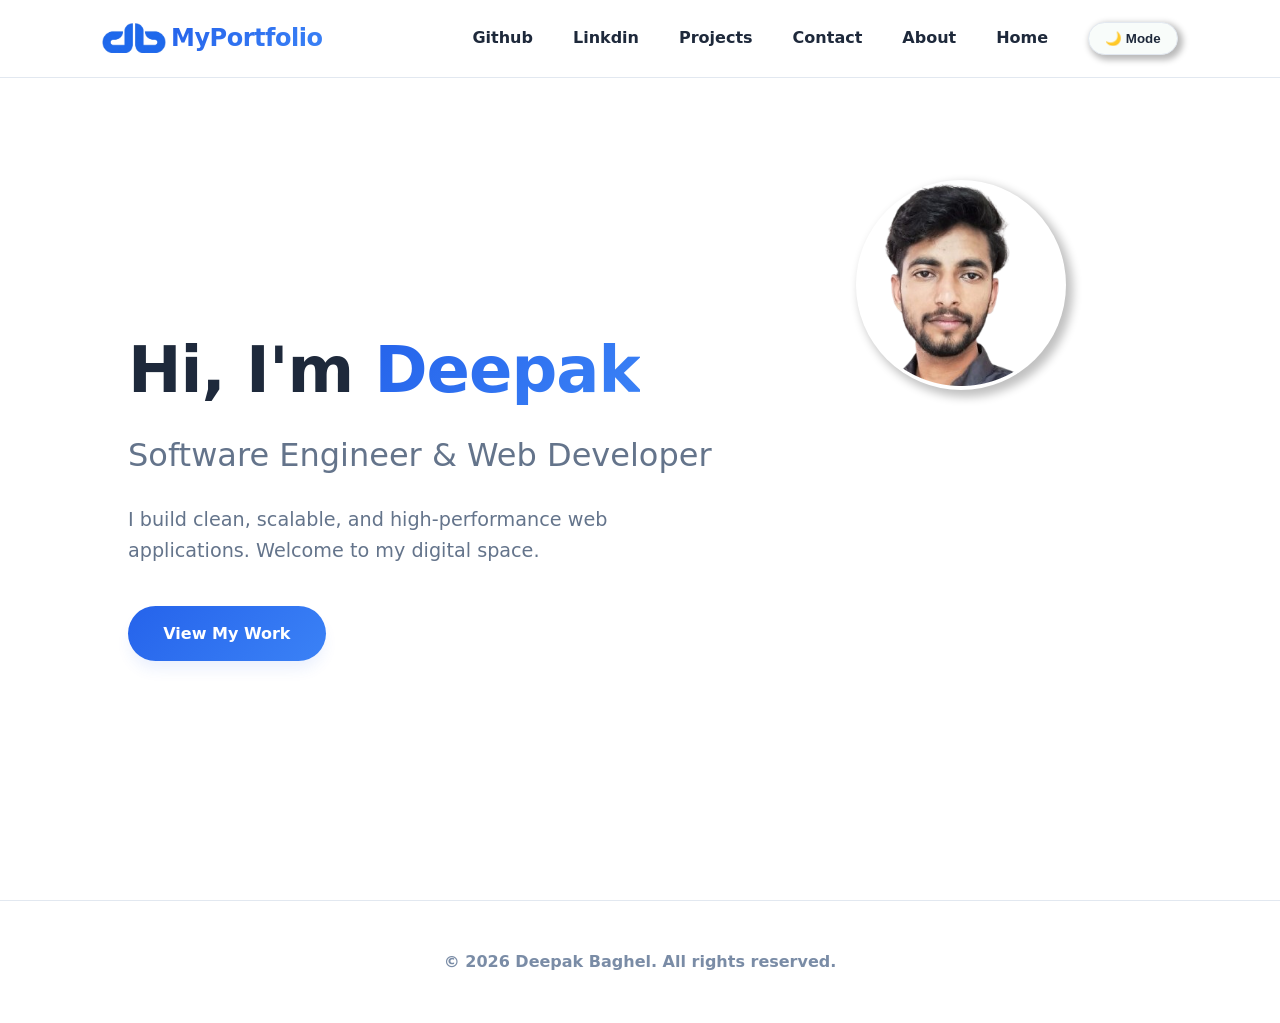
==== index.html @ f232a12a "commmit portfolio" ====
<!DOCTYPE html>
<html lang="en">
        <link rel="icon" type="image/x-icon" href="BD-removebg-preview.png">
  
<head>
    <meta charset="UTF-8">
    <meta name="viewport" content="width=device-width, initial-scale=1.0">
    <title>My Portfolio</title>
    <link rel="stylesheet" href="style.css">

</head>

<body>

    <header>
       <div class="icon_port"> <img src="BD-removebg-preview.png" id="icon" class="logo" >
        <div class="logo">MyPortfolio</div></div>
        <input type="checkbox" id="menu-toggle">
        <label for="menu-toggle" class="menu-btn">☰</label>
        <nav>
            <ul>
                
                <li><a href="https://github.com/Deepak-Baghel1793" target="_blank">Github</a></li>
                <li><a href="https://www.linkedin.com/in/deepak-baghel-862bb5243/?skipRedirect=true" target="_blank">Linkdin</a></li>
                <li><a href="projects.html">Projects</a></li>
                <li><a href="contact.html">Contact</a></li>
                <li><a href="about.html" >About</a></li>
               <li><a href="index.html">Home</a></li>
            
                <li><button id="theme-toggle">🌙 Mode</button></li>
            </ul>
        </nav>
    </header>
    
<div class="hero-main">
    
   

    <section id="about" class="hero-section">
        <div class="hero-content">
            <h1>Hi, I'm <span class="highlight">Deepak</span></h1>
            <h2>Software Engineer & Web Developer</h2>
            <p>I build clean, scalable, and high-performance web applications. Welcome to my digital space.</p>
            <a href="#projects" class="btn">View My Work</a>
        </div>
    </section>
     <section id="photo" class="hero-photo">
        <div class="hero-pic">
            <img src="cropped_circle_image.png" alt="this is profile photos">
        </div>

    </section>
</div>

  



    <footer>
        <p>&copy; 2026 Deepak Baghel. All rights reserved.</p>
    </footer>

    <script src="script.js"></script>
</body>
</html>
---- style.css ----
/* --- Global Theme Variables --- */
:root {
    --bg-color: #ffffff;
    --text-color: #1e293b; /* Premium Deep Slate */
    --accent-gradient: linear-gradient(135deg, #2563eb, #3b82f6); /* Electric Blue Gradient */
    --accent-color: #2563eb;
    --card-bg: #f8fcfa;
    --border-color: #e2e8f0;
    --header-bg: rgba(255, 255, 255, 0.85);
    --shadow-sm: 3px 3px 6px 2px rgba(0, 0, 0, 0.274);
    --shadow-md: 0 10px 15px -3px rgba(37, 99, 235, 0.1);
}

[data-theme="dark"] {
    --bg-color: #0d131a; /* Cold twilight charcoal */
    --text-color: #e2e8f0;
    --accent-gradient: linear-gradient(135deg, #0ea5e9, #38bdf8); /* Cool Ice Blue */
    --accent-color: #0ea5e9;
    --card-bg: #151f2b; /* Subtle contrast card */
    --border-color: #223143;
    --header-bg: rgba(13, 19, 26, 0.85);
    --shadow-sm: 0 4px 6px -1px rgba(0, 0, 0, 0.5);
    --shadow-md: 0 16px 24px -6px rgba(0, 0, 0, 0.7);
}

/* --- Base Settings & Animations --- */
* {
    margin: 0;
    padding: 0;
    box-sizing: border-box;
}

html {
    scroll-behavior: smooth;
    font-family: 'Segoe UI', system-ui, -apple-system, sans-serif;
}

body {
    background-color: var(--bg-color);
    color: var(--text-color);
    transition: background-color 0.4s cubic-bezier(0.4, 0, 0.2, 1), color 0.4s;
    line-height: 1.6;
    overflow-x: hidden;
}

/* Entrance Keyframes */
@keyframes fadeInUp {
    from {
        opacity: 0;
        transform: translateY(30px);
    }
    to {
        opacity: 1;
        transform: translateY(0);
    }
}

/* --- Header & Nav --- */
header {
    position: fixed;
    top: 0;
    width: 100%;
    background-color: var(--header-bg);
    backdrop-filter: blur(12px);
    -webkit-backdrop-filter: blur(12px);
    display: flex;
    justify-content:space-between;
    align-items: center;
    padding: 1.2rem 8%;
    border-bottom: 1px solid var(--border-color);
    z-index: 1000;
    transition: background-color 0.4s, border-color 0.4s;
}

.logo {
    font-size: 1.5rem;
    font-weight: 800;
    background: var(--accent-gradient);
    -webkit-background-clip: text;
    -webkit-text-fill-color: transparent;
    letter-spacing: -0.5px;
}

/* Header utility container holding the toggle button and mobile trigger */
.header-actions {
    display: flex;
    align-items: center;
    gap: 1.5rem;
}

.menu-btn, #menu-toggle {
    display: none;
}

nav ul {
    list-style: none;
    display: flex;
    align-items: center;
    gap: 2.5rem;
}

nav a {
    text-decoration: none;
    color: var(--text-color);
    font-weight: 600;
    position: relative;
    padding: 0.2rem 0;
    transition: color 0.3s;
}

/* Elegant Underline Hover Effect */
nav a::after {
    content: '';
    position: absolute;
    bottom: 0;
    left: 0;
    width: 0;
    height: 2px;
    background: var(--accent-gradient);
    transition: width 0.3s ease;
}

nav a:hover::after {
    width: 100%;
}

#theme-toggle {
    background: var(--card-bg);
    border: 1px solid var(--border-color);
    padding: 0.5rem 1rem;
    border-radius: 50px;
    cursor: pointer;
    color: var(--text-color);
    font-weight: 600;
    box-shadow: var(--shadow-sm);
    transition: transform 0.2s ease, background-color 0.3s;
}

#theme-toggle:hover {
    transform: scale(1.05);
}

/* --- Hero Section --- */
.hero-section {
    min-height: 100vh;
    display: flex;
    align-items: center;
    padding: 0 10%;
    padding-top: 80px;
    position: relative;
}

.hero-content {
    animation: fadeInUp 1s cubic-bezier(0.16, 1, 0.3, 1) both;
}

.hero-content h1 {
    font-size: 4rem;
    font-weight: 800;
    letter-spacing: -1px;
    margin-bottom: 0.5rem;
}

.hero-content h2 {
    font-size: 2rem;
    color: #64748b;
    margin-bottom: 1.5rem;
    font-weight: 500;
}

.hero-content p {
    max-width: 600px;
    font-size: 1.2rem;
    color: #64748b;
    margin-bottom: 2.5rem;
}

.highlight {
    background: var(--accent-gradient);
    -webkit-background-clip: text;
    -webkit-text-fill-color: transparent;
}

/* Premium Button Styling */
.btn {
    display: inline-block;
    background: var(--accent-gradient);
    color: #ffffff;
    padding: 0.9rem 2.2rem;
    border-radius: 50px;
    text-decoration: none;
    font-weight: 600;
    border: none;
    cursor: pointer;
    box-shadow: var(--shadow-md);
    transition: transform 0.3s cubic-bezier(0.34, 1.56, 0.64, 1), box-shadow 0.3s;
}

.btn:hover {
    transform: translateY(-4px) scale(1.02);
    box-shadow: 0 20px 25px -5px rgba(37, 99, 235, 0.3);
}

/* --- Section Shared Layouts --- */
.projects-section, .contact-section {
    padding: 7rem 10%;
    border-top: 1px solid var(--border-color);
}

.section-title {
    font-size: 2.5rem;
    font-weight: 800;
    letter-spacing: -0.5px;
    margin-bottom: 4rem;
    text-align: center;
    position: relative;
}
.section-title:hover{
    color:#2563eb
}

/* --- Charming Projects Grid --- */
.projects-grid {
    display: grid;
    grid-template-columns: repeat(auto-fit, minmax(300px, 1fr));
    gap: 2.5rem;
}

.project-card {
    background-color: var(--card-bg);
    border: 1px solid var(--border-color);
    padding: 2.5rem;
    border-radius: 16px; 
    box-shadow: var(--shadow-sm);
    transition: transform 0.4s cubic-bezier(0.16, 1, 0.3, 1), 
                box-shadow 0.4s cubic-bezier(0.16, 1, 0.3, 1), 
                border-color 0.3s;
}

.project-card:hover {
    border-color: var(--accent-color);
    box-shadow: var(--shadow-md);
    transform: translateY(-5px);
}

.project-card h3 {
    font-size: 1.4rem;
    margin-bottom: 0.8rem;
    font-weight: 700;
    transform-origin: left center;
    transition: transform 0.3s cubic-bezier(0.34, 1.56, 0.64, 1), color 0.3s;
}

.project-card:hover h3 {
    transform: scale(1.08);
    background: var(--accent-gradient);
    -webkit-background-clip: text;
    -webkit-text-fill-color: transparent;
}

.project-card p {
    font-size: 1rem;
    color: #64748b;
    margin-bottom: 2rem;
    transition: color 0.3s;
}

.project-card:hover p {
    color: var(--text-color);
}

/* Dynamic Tech Badges */
.tech-tag {
    display: inline-block;
    background-color: var(--bg-color);
    border: 1px solid var(--border-color);
    font-size: 0.8rem;
    padding: 0.3rem 0.8rem;
    border-radius: 50px;
    margin-right: 0.6rem;
    font-weight: 600;
    color: var(--accent-color);
    transition: background-color 0.2s, color 0.2s, transform 0.2s;
}

.project-card:hover .tech-tag {
    background: var(--accent-gradient);
    color: #ffffff;
    border-color: transparent;
    transform: scale(1.05);
}

/* --- Contact Form Styling --- */
#contact-form {
    max-width: 550px;
    margin: 0 auto;
    display: flex;
    flex-direction: column;
    gap: 1.5rem;
    background-color: var(--card-bg);
    padding: 3rem;
    border-radius: 20px;
    border: 1px solid var(--border-color);
    box-shadow: var(--shadow-sm);
}

#contact-form input, #contact-form textarea {
    width: 100%;
    padding: 1rem;
    border-radius: 10px;
    border: 1px solid var(--border-color);
    background-color: var(--bg-color);
    color: var(--text-color);
    font-size: 1rem;
    font-weight: 500;
    transition: border-color 0.3s, box-shadow 0.3s;
}

#contact-form input:focus, #contact-form textarea:focus {
    outline: none;
    border-color: var(--accent-color);
    box-shadow: 5px 5px 10px 4px rgba(0, 0, 0, 0.37);
}

/* --- Footer --- */
footer {
    text-align: center;
    padding: 3rem;
    border-top: 1px solid var(--border-color);
    font-size: 1rem;
    color: #5e7494d3;
    font-weight: 600;
}

/* ==========================================================================
   UPDATED MOBILE NAVIGATION DRAW LAYOUTS
   ========================================================================== */
@media (max-width: 1015px) {
    .hero-content h1 { font-size: 2.8rem; }
    .hero-content h2 { font-size: 1.5rem; }
    header { padding: 1.2rem 5%; }
    #contact-form { padding: 2rem; }

    /* Show hidden hamburger control blocks */
    .menu-btn {
        display: block;
        cursor: pointer;
        font-size: 1.5rem;
        user-select: none;
        color: var(--text-color);
    }

    /* Convert link menu to overlay sliding dropdown drawer */
    nav {
        position: absolute;
        top: 100%;
        left: 0;
        width: 100%;
        background-color: var(--card-bg);
        border-bottom: 1px solid var(--border-color);
        max-height: 0;
        overflow: hidden;
        visibility: hidden;
        box-shadow: var(--shadow-md);
        transition: max-height 0.4s cubic-bezier(0.4, 0, 0.2, 1), visibility 0.4s;
    }

    nav ul {
        flex-direction: column;
        gap: 0;
        padding: 0;
    }

    nav ul li {
        width: 100%;
        text-align: center;
    }

    nav ul li a {
        display: block;
        padding: 1.2rem;
        width: 100%;
        border-bottom: 1px solid var(--border-color);
    }

    /* Toggle visibility when check indicator triggers */
    #menu-toggle:checked ~ nav {
        max-height: 250px; 
        visibility: visible;
    }
}
.hero-photo{
    
   
    border-radius: 50%;
   box-shadow: 5px 5px 10px 2px rgba(0, 0, 0, 0.247);
    
    height: 210px;
    
margin-top: 180px;
display: flex;
align-items: center;
justify-content: center;

    
}
.hero-main{
    display: flex;

}



#icon{
   height: 30px;
}
.icon_port{
    display: flex;
    align-items: center;
    justify-content:space-between ;
    width: 220px;
    
    
}
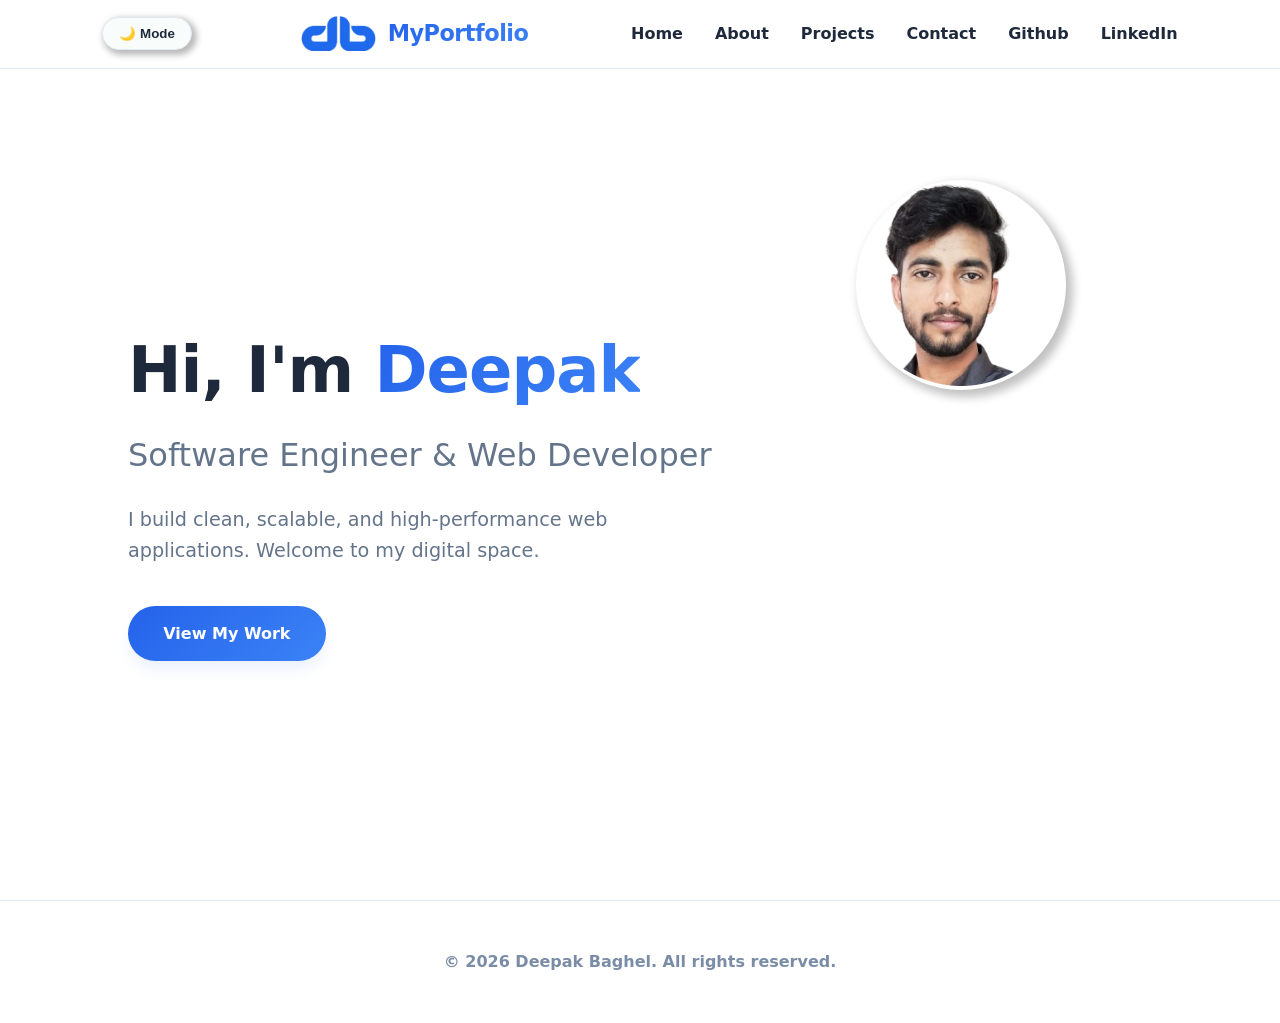
==== commit c6bf3c70: "Mobile responsive" ====
--- a/index.html
+++ b/index.html
@@ -12,25 +12,26 @@
 
 <body>
 
-    <header>
-       <div class="icon_port"> <img src="BD-removebg-preview.png" id="icon" class="logo" >
-        <div class="logo">MyPortfolio</div></div>
-        <input type="checkbox" id="menu-toggle">
-        <label for="menu-toggle" class="menu-btn">☰</label>
-        <nav>
-            <ul>
-                
-                <li><a href="https://github.com/Deepak-Baghel1793" target="_blank">Github</a></li>
-                <li><a href="https://www.linkedin.com/in/deepak-baghel-862bb5243/?skipRedirect=true" target="_blank">Linkdin</a></li>
-                <li><a href="projects.html">Projects</a></li>
-                <li><a href="contact.html">Contact</a></li>
-                <li><a href="about.html" >About</a></li>
-               <li><a href="index.html">Home</a></li>
-            
-                <li><button id="theme-toggle">🌙 Mode</button></li>
-            </ul>
-        </nav>
-    </header>
+  <header>
+      <button id="theme-toggle">🌙 Mode</button>
+    <div class="icon_port"> 
+        <img src="BD-removebg-preview.png" id="icon" class="logo" alt="Logo Icon">
+        <div class="logo">MyPortfolio</div>
+    </div>
+    <input type="checkbox" id="menu-toggle">
+    <label for="menu-toggle" class="menu-btn">☰</label>
+    <nav>
+        <ul>
+            <li><a href="index.html">Home</a></li>
+            <li><a href="about.html">About</a></li>
+            <li><a href="projects.html">Projects</a></li>
+            <li><a href="contact.html">Contact</a></li>
+            <li><a href="https://github.com/Deepak-Baghel1793" target="_blank">Github</a></li>
+            <li><a href="https://www.linkedin.com/in/deepak-baghel-862bb5243/?skipRedirect=true" target="_blank">LinkedIn</a></li>
+        </ul>
+    </nav>
+
+</header>
     
 <div class="hero-main">
     
--- a/style.css
+++ b/style.css
@@ -117,7 +117,7 @@
     width: 0;
     height: 2px;
     background: var(--accent-gradient);
-    transition: width 0.3s ease;
+    transition: width 0.2s ease-out;
 }
 
 nav a:hover::after {
@@ -335,60 +335,7 @@
 /* ==========================================================================
    UPDATED MOBILE NAVIGATION DRAW LAYOUTS
    ========================================================================== */
-@media (max-width: 1015px) {
-    .hero-content h1 { font-size: 2.8rem; }
-    .hero-content h2 { font-size: 1.5rem; }
-    header { padding: 1.2rem 5%; }
-    #contact-form { padding: 2rem; }
-
-    /* Show hidden hamburger control blocks */
-    .menu-btn {
-        display: block;
-        cursor: pointer;
-        font-size: 1.5rem;
-        user-select: none;
-        color: var(--text-color);
-    }
-
-    /* Convert link menu to overlay sliding dropdown drawer */
-    nav {
-        position: absolute;
-        top: 100%;
-        left: 0;
-        width: 100%;
-        background-color: var(--card-bg);
-        border-bottom: 1px solid var(--border-color);
-        max-height: 0;
-        overflow: hidden;
-        visibility: hidden;
-        box-shadow: var(--shadow-md);
-        transition: max-height 0.4s cubic-bezier(0.4, 0, 0.2, 1), visibility 0.4s;
-    }
-
-    nav ul {
-        flex-direction: column;
-        gap: 0;
-        padding: 0;
-    }
-
-    nav ul li {
-        width: 100%;
-        text-align: center;
-    }
-
-    nav ul li a {
-        display: block;
-        padding: 1.2rem;
-        width: 100%;
-        border-bottom: 1px solid var(--border-color);
-    }
-
-    /* Toggle visibility when check indicator triggers */
-    #menu-toggle:checked ~ nav {
-        max-height: 250px; 
-        visibility: visible;
-    }
-}
+
 .hero-photo{
     
    
@@ -421,4 +368,173 @@
     width: 220px;
     
     
+}
+/* ==========================================================================
+   1. DESKTOP / BASE HEADER LAYOUT
+   ========================================================================== */
+header {
+    position: fixed;
+    top: 0;
+    width: 100%;
+    background-color: var(--header-bg);
+    backdrop-filter: blur(12px);
+    -webkit-backdrop-filter: blur(12px);
+    display: flex;
+    justify-content: space-between;
+    align-items: center;
+    padding: 1rem 8%;
+    border-bottom: 1px solid var(--border-color);
+    z-index: 1000;
+    transition: background-color 0.4s, border-color 0.4s;
+}
+
+/* Container for your logo image and text */
+.icon_port {
+    display: flex;
+    align-items: center;
+    gap: 0.75rem;
+}
+
+#icon {
+    height: 35px; /* Adjust size cleanly */
+    width: auto;
+    transition: transform 0.3s cubic-bezier(0.34, 1.56, 0.64, 1);
+}
+
+#icon:hover {
+    transform: scale(1.08);
+}
+
+.logo {
+    font-size: 1.4rem;
+    font-weight: 800;
+    background: var(--accent-gradient);
+    -webkit-background-clip: text;
+    -webkit-text-fill-color: transparent;
+    letter-spacing: -0.5px;
+}
+
+/* Hide checkbox and mobile button layout elements on desktop sizes */
+#menu-toggle, .menu-btn {
+    display: none;
+}
+
+nav ul {
+    list-style: none;
+    display: flex;
+    align-items: center;
+    gap: 2rem;
+}
+
+nav a {
+    text-decoration: none;
+    color: var(--text-color);
+    font-weight: 600;
+    font-size: 1rem;
+    transition: color 0.3s ease;
+}
+
+nav a:hover {
+    color: var(--accent-color);
+}
+
+#theme-toggle {
+    background: var(--card-bg);
+    border: 1px solid var(--border-color);
+    padding: 0.5rem 1rem;
+    border-radius: 50px;
+    cursor: pointer;
+    color: var(--text-color);
+    font-weight: 600;
+    box-shadow: var(--shadow-sm);
+    transition: transform 0.2s ease, background-color 0.3s;
+}
+
+#theme-toggle:hover {
+    transform: scale(1.05);
+}
+
+
+/* ==========================================================================
+   2. MOBILE RESPONSIVE MEDIA QUERY (Dropdown & Fixed Toggle System)
+   ========================================================================== */
+@media (max-width: 768px) {
+    header {
+        padding: 1rem 5%;
+        flex-wrap: wrap; /* Allows navigation container to slide underneath */
+    }
+
+    /* Displays the hamburger indicator button cleanly on mobile viewports */
+    .menu-btn {
+        display: block;
+        cursor: pointer;
+        font-size: 1.6rem;
+        order: 2; /* Forces hamburger icon to the far right */
+        color: var(--text-color);
+        user-select: none;
+        transition: transform 0.3s ease ;
+    }
+
+    /* Pulls button out of list flow and forces it to sit fixed right next to hamburger */
+    /* #theme-toggle {
+        order: 1; 
+        margin-right: 0.5rem;
+    } */
+
+    /* Convert Navigation block into an isolated overlay dropdown drawer */
+    nav {
+        position: absolute;
+        top: 100%; /* Sits flush right below the bottom header border line */
+        left: 0;
+        width: 20%;
+        background-color: var(--card-bg);
+        border-bottom: 1px solid var(--border-color);
+        
+        /* Core requirements for a scrollable dropdown container */
+        max-height: 0;
+        overflow-y: auto; /* Activates internal vertical scrolling if list overflows */
+        visibility: hidden;
+        box-shadow: var(--shadow-md);
+        transition: max-height 0.4s cubic-bezier(0.4, 0, 0.2, 1), visibility 0.4s;
+    }
+
+    nav ul {
+        flex-direction: column;
+        gap: 0;
+        padding: 0.5rem 0;
+        width: 100%;
+    }
+
+    /* Reformat button inside mobile dropdown list flow to hide it */
+    nav ul li button#theme-toggle {
+        display: none; 
+    }
+
+    nav ul li {
+        width: 100%;
+    }
+
+    nav ul li a {
+        display: block;
+        padding: 1.1rem 5%;
+        width: 100%;
+        border-bottom: 1px dashed var(--border-color);
+        font-size: 1.05rem;
+    }
+
+    nav ul li:last-child a {
+        border-bottom: none; /* Cleans up trailing item spacer line */
+    }
+
+    /* 3. Trigger Dropdown Extension when checkbox marker state is :checked */
+    #menu-toggle:checked ~ nav {
+        max-height: 280px; /* Limits size height and triggers scrollbar seamlessly */
+        visibility: visible;
+    }
+
+    /* Micro-animation: Spins hamburger icon slightly when open */
+    #menu-toggle:checked ~ .menu-btn {
+        transform: rotate(90deg);
+        color: var(--accent-color);
+    }
 }
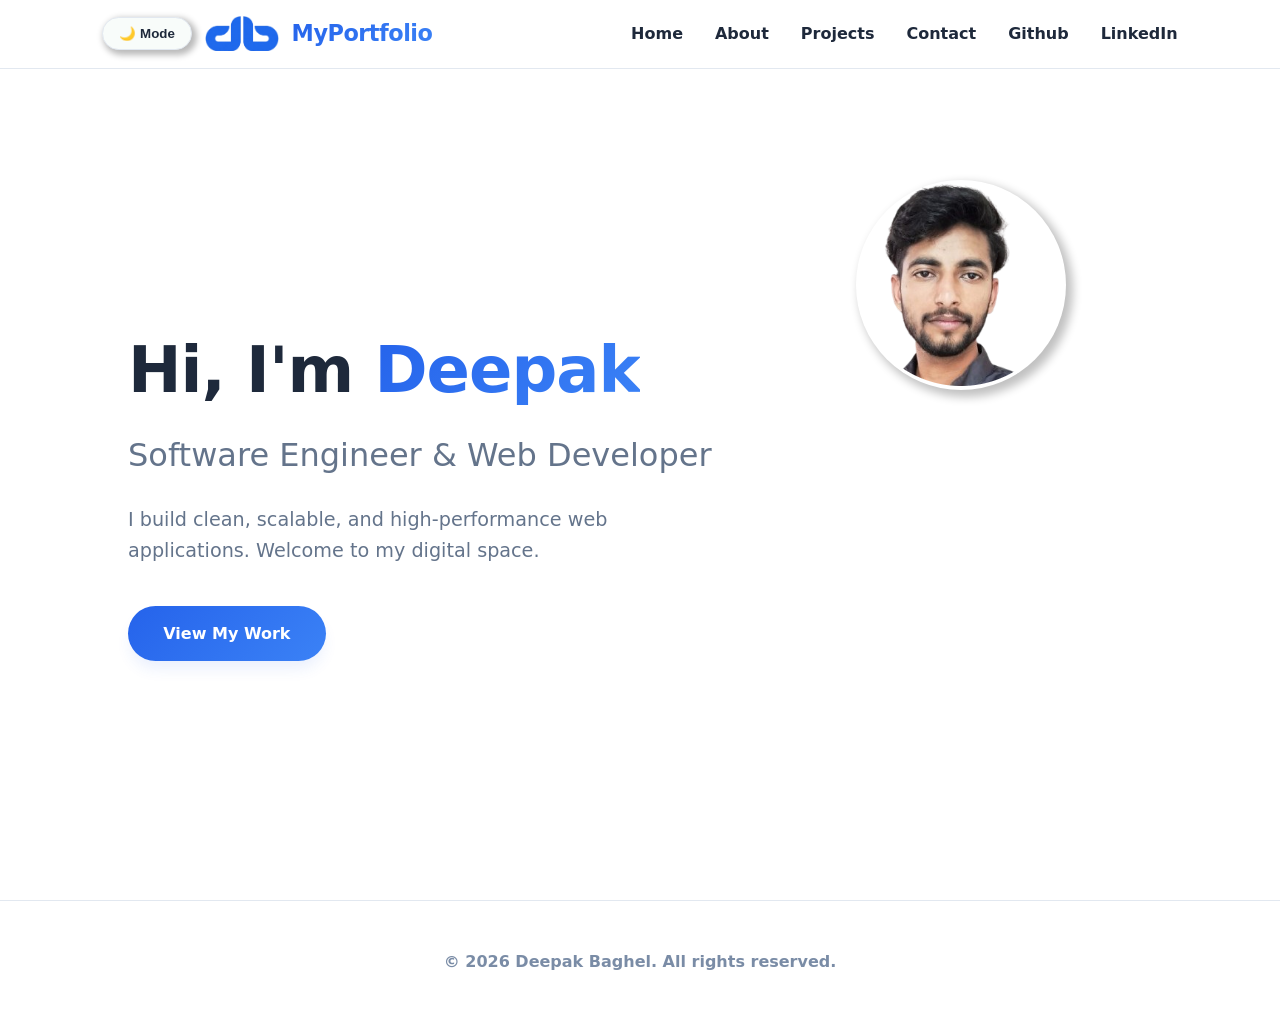
==== commit 6e8f8410: "photo make responsive" ====
--- a/index.html
+++ b/index.html
@@ -13,8 +13,8 @@
 <body>
 
   <header>
-      <button id="theme-toggle">🌙 Mode</button>
-    <div class="icon_port"> 
+      <div class="icon_port"> 
+        <button id="theme-toggle">🌙 Mode</button>
         <img src="BD-removebg-preview.png" id="icon" class="logo" alt="Logo Icon">
         <div class="logo">MyPortfolio</div>
     </div>
@@ -42,7 +42,7 @@
             <h1>Hi, I'm <span class="highlight">Deepak</span></h1>
             <h2>Software Engineer & Web Developer</h2>
             <p>I build clean, scalable, and high-performance web applications. Welcome to my digital space.</p>
-            <a href="#projects" class="btn">View My Work</a>
+            <a href="projects.html" class="btn">View My Work</a>
         </div>
     </section>
      <section id="photo" class="hero-photo">
--- a/style.css
+++ b/style.css
@@ -365,7 +365,7 @@
     display: flex;
     align-items: center;
     justify-content:space-between ;
-    width: 220px;
+    width: 330px;
     
     
 }
@@ -463,6 +463,28 @@
         padding: 1rem 5%;
         flex-wrap: wrap; /* Allows navigation container to slide underneath */
     }
+    .hero-main{
+        display: block;
+        align-items: center;
+        justify-content: center;
+    }
+    .hero-photo{
+    
+   
+     border-radius: 50%;
+   box-shadow: 5px 5px 10px 2px rgba(0, 0, 0, 0.247); 
+    
+    height: 210px;
+    width: 210px;
+    
+margin-top: 20px;
+margin-left: 80px;
+display: flex;
+align-items: center;
+justify-content: center;
+
+    
+}
 
     /* Displays the hamburger indicator button cleanly on mobile viewports */
     .menu-btn {
